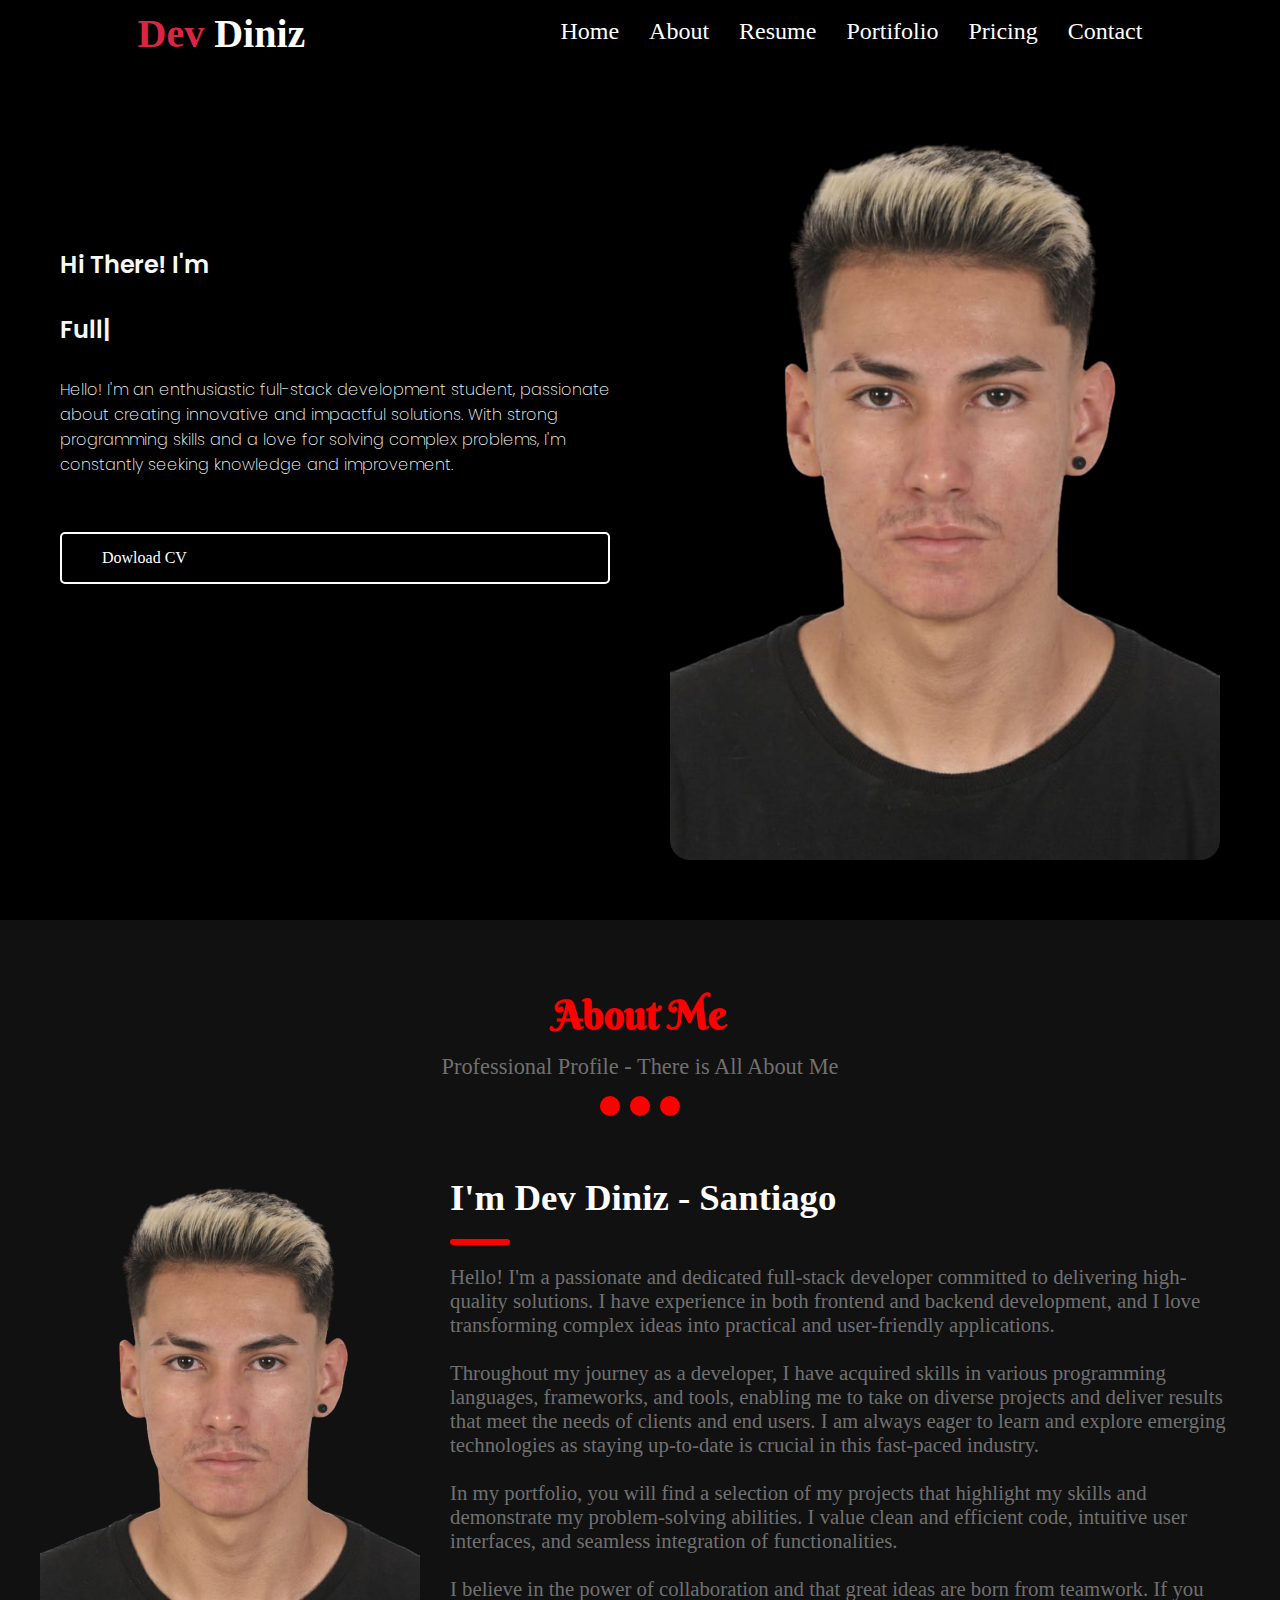
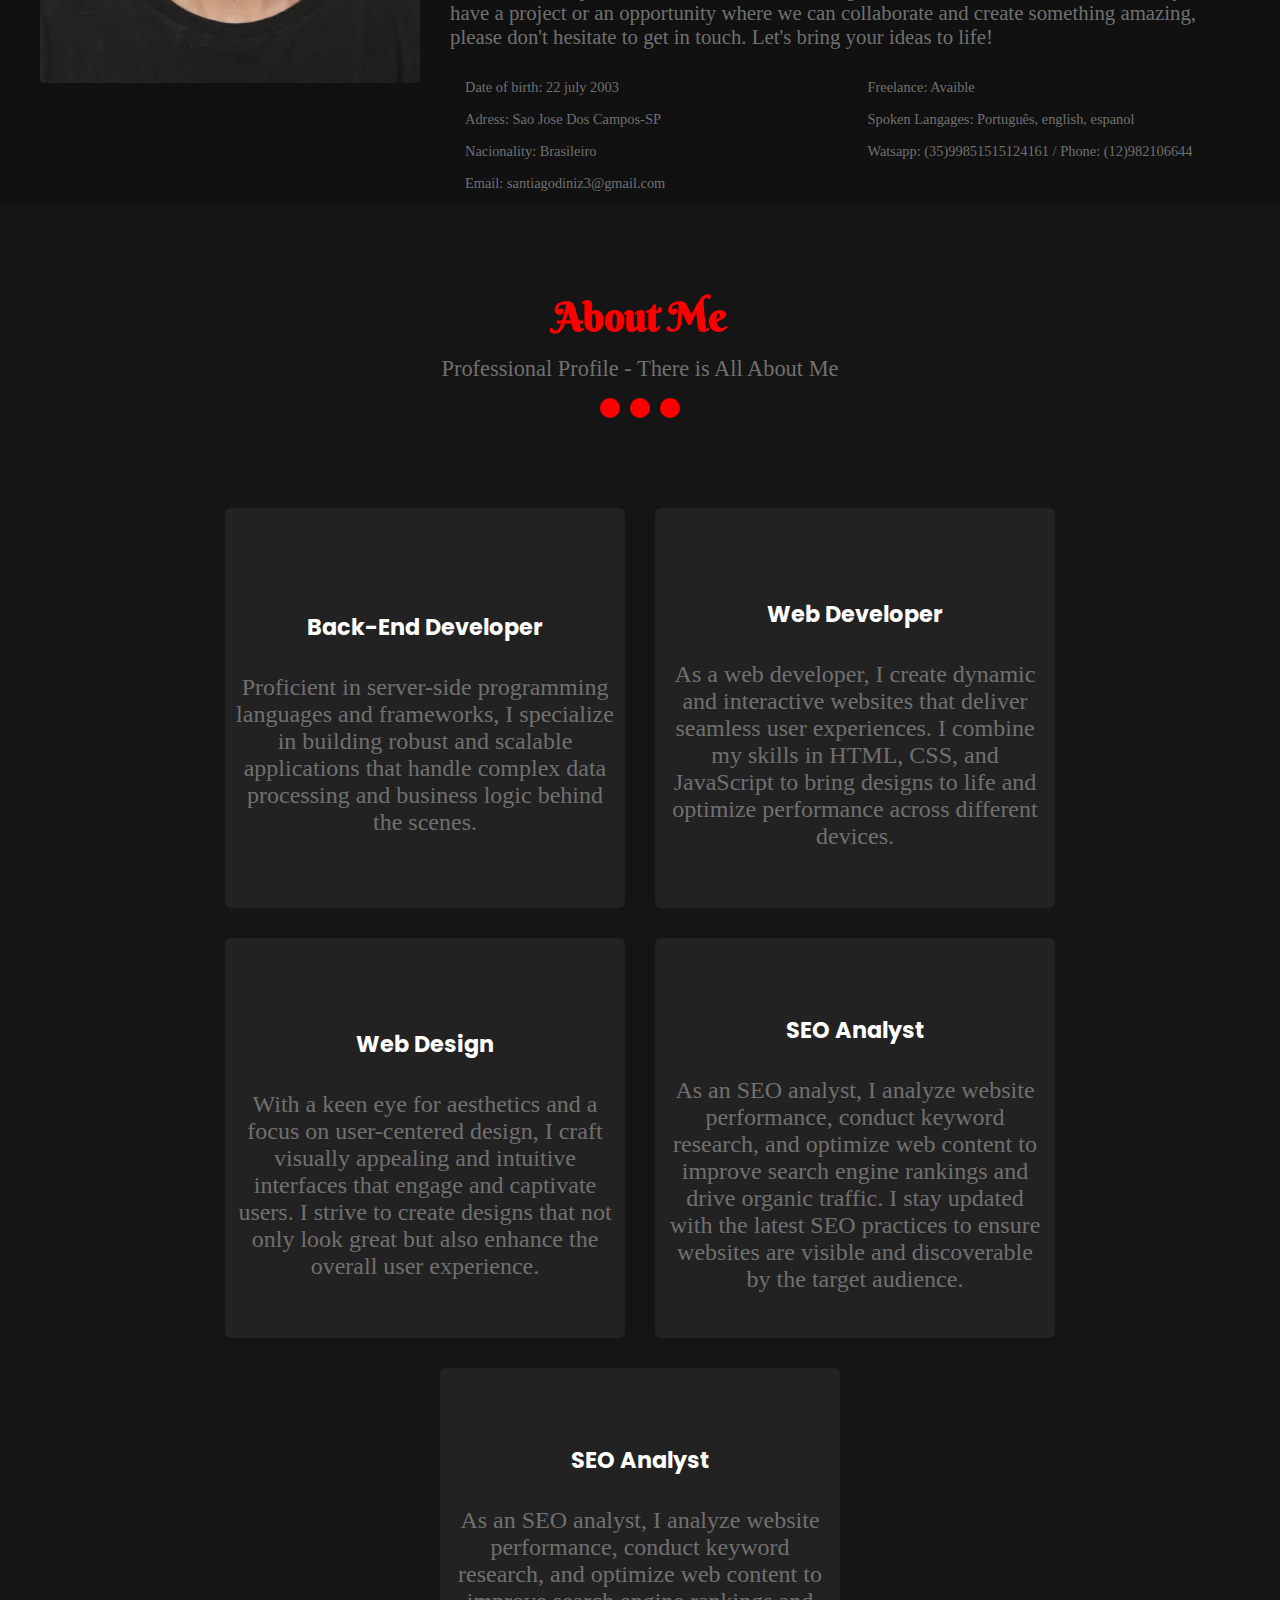
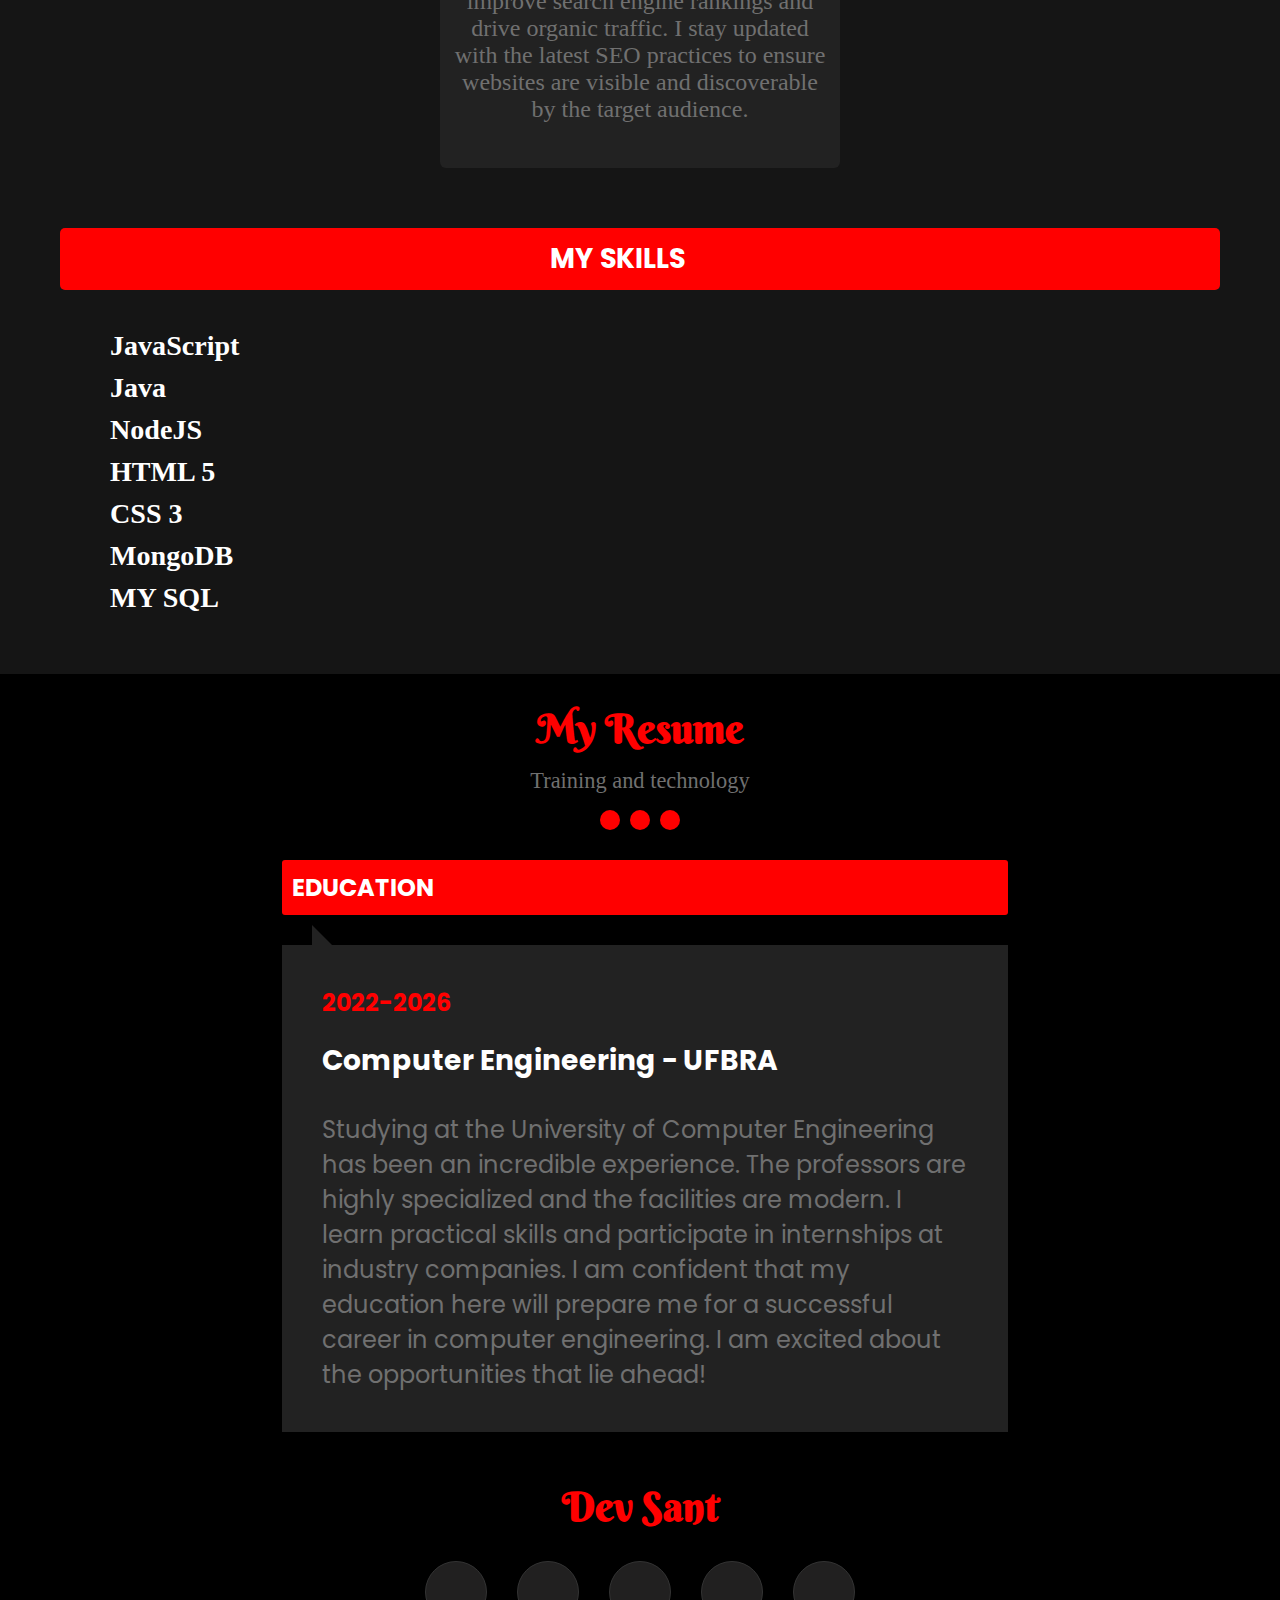
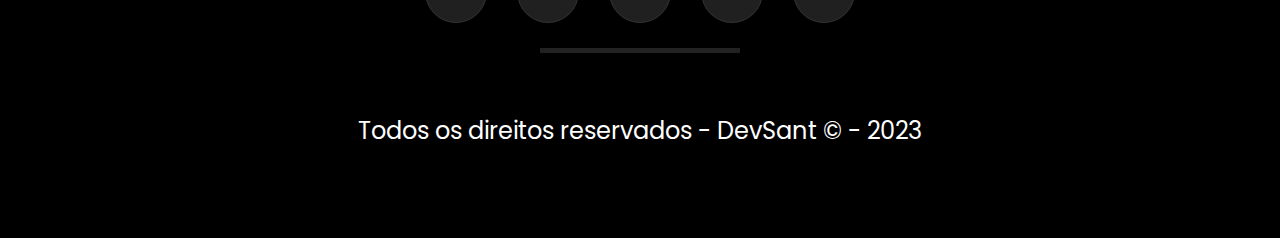
==== port.html @ 424e4349 "first commit" ====
<!DOCTYPE html>
<html lang="en">
<head>
  <meta charset="UTF-8">
  <meta http-equiv="X-UA-Compatible" content="IE=edge">
  <meta name="viewport" content="width=device-width, initial-scale=1.0">
  <title>Portifolio</title>
  <link rel="stylesheet" href="style.css">
  <link rel="stylesheet" href="https://cdnjs.cloudflare.com/ajax/libs/font-awesome/6.4.0/css/all.min.css" integrity="sha512-iecdLmaskl7CVkqkXNQ/ZH/XLlvWZOJyj7Yy7tcenmpD1ypASozpmT/E0iPtmFIB46ZmdtAc9eNBvH0H/ZpiBw==" crossorigin="anonymous" referrerpolicy="no-referrer"/>
</head>
<body>
  <header>
    <h1>Dev <span>Diniz</span></h1>
    <nav>
      <ul aria-label="Navegação Primaria" class="navegacao-primaria">
          <li><a href="#home">Home</a></li>
          <li><a href="#about">About</a></li>
          <li><a href="#resume">Resume</a></li>
          <li><a href="#portifolio">Portifolio</a></li>
          <li><a href="#pricing">Pricing</a></li>
          <li><a href="#contact">Contact</a></li>
      </ul>
      <i class="fa-solid fa-bars"></i>
    </nav>
    
  </header>
<section aria-label="seção curriculo dowload Santiago" class="section-div">
  <div>
    <h2>Hi There! I'm</h2>
    <h2 class="digitando">Full-Stack Developer</h2>
    <p>Hello! I'm an enthusiastic full-stack development student, passionate about creating innovative and impactful solutions. With strong programming skills and a love for solving complex problems, I'm constantly seeking knowledge and improvement.
      <br>
      <br>
      </p>
    <a href="https://1drv.ms/b/s!AuxPHgGAxqlfhQXR7EeyHr-xgZj7?e=mUEDwd">Dowload CV</a>
  </div><img src="/imagens/perfil_transparente.png" alt="">
</section >
<main>
  <article aria-label="Seçao sobre mim" class="sobre">
    <div class="sobre_titulo">
      <h1>About Me</h1>
      <p>Professional Profile - There is All About Me</p>
      <div aria-label="Seçao apenas de ilustrações de botões">
        <span></span>
        <span></span>
        <span></span>
      </div>
    </div>
    <img src="imagens/perfil_transparente.png" alt="imagem minha">
    <div class="sobre_conteudo">
      <div class="sobre_texto">
        <h1>I'm Dev Diniz - Santiago</h1>

        <p>Hello! I'm a passionate and dedicated full-stack developer committed to delivering high-quality solutions. I have experience in both frontend and backend development, and I love transforming complex ideas into practical and user-friendly applications.
          <br>
          <br>
          Throughout my journey as a developer, I have acquired skills in various programming languages, frameworks, and tools, enabling me to take on diverse projects and deliver results that meet the needs of clients and end users. I am always eager to learn and explore emerging technologies as staying up-to-date is crucial in this fast-paced industry.
          <br>
          <br>
          In my portfolio, you will find a selection of my projects that highlight my skills and demonstrate my problem-solving abilities. I value clean and efficient code, intuitive user interfaces, and seamless integration of functionalities.
          <br>
          <br>
          I believe in the power of collaboration and that great ideas are born from teamwork. If you have a project or an opportunity where we can collaborate and create something amazing, please don't hesitate to get in touch. Let's bring your ideas to life!
        </p>
      </div>
      <div class="sobre_info">
        <p><i class="fa-solid fa-calendar-days"></i>Date of birth: 22 july 2003</p>
        <p><i class="fa-sharp fa-solid fa-laptop"></i>Freelance: Avaible</p>
        <p><i class="fa-solid fa-location-dot"></i>Adress: Sao Jose Dos Campos-SP</p>
        <p><i class="fa-sharp fa-solid fa-globe"></i>Spoken Langages: Português, english, espanol</p>
        <p><i class="fa-solid fa-flag"></i>Nacionality: Brasileiro</p>
        <p><i class="fa-sharp fa-solid fa-phone"></i></i>Watsapp: (35)99851515124161 / Phone: (12)982106644</p>
        <p><i class="fa-solid fa-envelope"></i></i>Email: santiagodiniz3@gmail.com</p>

      </div>
    </div>
  </article>
</main>
<section class="services">
  <div class="sobre_titulo">
    <h1>About Me</h1>
    <p>Professional Profile - There is All About Me</p>
    <div aria-label="Seçao apenas de ilustrações de botões">
      <span></span>
      <span></span>
      <span></span>
    </div>
  </div>
  <div class="my_services">
    <ul aria-label="Navegação Secundaria">
      <li> 
        <i class="fa-solid fa-laptop-code"></i>
        <h3>Back-End Developer</h3>
        <p>Proficient in server-side programming languages and frameworks, I specialize in building robust and scalable applications that handle complex data processing and business logic behind the scenes.</p>
      </li>
      <li> 
        <i class="fa-sharp fa-solid fa-globe"></i>
                <h3>Web Developer</h3>
        <p>As a web developer, I create dynamic and interactive websites that deliver seamless user experiences. I combine my skills in HTML, CSS, and JavaScript to bring designs to life and optimize performance across different devices.</p>
      </li>
      <li> 
        <i class="fa-sharp fa-solid fa-pen-to-square"></i>
        <h3>Web Design</h3>
        <p>With a keen eye for aesthetics and a focus on user-centered design, I craft visually appealing and intuitive interfaces that engage and captivate users. I strive to create designs that not only look great but also enhance the overall user experience.</p>
      </li>
    
    <li> 
      <i class="fa-solid fa-layer-group"></i>
      <h3>SEO Analyst</h3>
      <p> As an SEO analyst, I analyze website performance, conduct keyword research, and optimize web content to improve search engine rankings and drive organic traffic. I stay updated with the latest SEO practices to ensure websites are visible and discoverable by the target audience.</p>
    </li>
    <li> 
      <i class="fa-solid fa-layer-group"></i>
      <h3>SEO Analyst</h3>
      <p> As an SEO analyst, I analyze website performance, conduct keyword research, and optimize web content to improve search engine rankings and drive organic traffic. I stay updated with the latest SEO practices to ensure websites are visible and discoverable by the target audience.</p>
    </li>  
  </ul> 
  </div>
  <div class="cursos">
    <div class="my_skill">
      <h2 class='titulo-skill'><i class="fa-sharp fa-solid fa-star"></i>MY SKILLS</h2>
      <div class="skill_content">
        <h3>JavaScript</h3>
        <ul>
          <li class="cor"><i class="fa-sharp fa-solid fa-star"></i></li>
          <li class="cor"><i class="fa-sharp fa-solid fa-star"></i></li>
          <li class="cor"><i class="fa-sharp fa-solid fa-star"></i></li>
          <li class="cor"><i class="fa-sharp fa-solid fa-star"></i></li>
          <li><i class="fa-sharp fa-solid fa-star"></i><li>            
        </ul>
      </div>
      <div class="skill_content">
        <h3>Java</h3>
        <ul>
          <li class="cor"><i class="fa-sharp fa-solid fa-star"></i></li>
          <li class="cor"><i class="fa-sharp fa-solid fa-star"></i></li>
          <li class="cor"><i class="fa-sharp fa-solid fa-star"></i></li>
          <li><i class="fa-sharp fa-solid fa-star"></i></li>
          <li><i class="fa-sharp fa-solid fa-star"></i><li>            
        </ul>
      </div>
      <div class="skill_content">
        <h3>NodeJS</h3>
        <ul>
          <li class="cor"><i class="fa-sharp fa-solid fa-star"></i></li>
          <li class="cor"><i class="fa-sharp fa-solid fa-star"></i></li>
          <li class="cor"><i class="fa-sharp fa-solid fa-star"></i></li>
          <li class="cor"><i class="fa-sharp fa-solid fa-star"></i></li>
          <li class="cor"><i class="fa-sharp fa-solid fa-star"></i><li>            
        </ul>
      </div>
      <div class="skill_content">
        <h3>HTML 5</h3>
        <ul>
          <li class="cor"><i class="fa-sharp fa-solid fa-star"></i></li>
          <li class="cor"><i class="fa-sharp fa-solid fa-star"></i></li>
          <li class="cor"><i class="fa-sharp fa-solid fa-star"></i></li>
          <li class="cor"><i class="fa-sharp fa-solid fa-star"></i></li>
          <li class="cor"><i class="fa-sharp fa-solid fa-star"></i><li>            
        </ul>
      </div>
      <div class="skill_content">
        <h3>CSS 3</h3>
        <ul>
          <li class="cor"><i class="fa-sharp fa-solid fa-star"></i></li>
          <li class="cor"><i class="fa-sharp fa-solid fa-star"></i></li>
          <li class="cor"><i class="fa-sharp fa-solid fa-star"></i></li>
          <li class="cor"><i class="fa-sharp fa-solid fa-star"></i></li>
          <li class="cor"><i class="fa-sharp fa-solid fa-star"></i></li>           
        </ul>
      </div>
      <div class="skill_content">
        <h3>MongoDB</h3>
        <ul>
          <li class="cor"><i class="fa-sharp fa-solid fa-star"></i></li>
          <li class="cor"><i class="fa-sharp fa-solid fa-star"></i></li>
          <li class="cor"><i class="fa-sharp fa-solid fa-star"></i></li>
          <li class="cor"><i class="fa-sharp fa-solid fa-star"></i></li>
          <li><i class="fa-sharp fa-solid fa-star"></i><li>            
        </ul>
      </div>
      <div class="skill_content">
        <h3>MY SQL</h3>
        <ul>
          <li class="cor"><i class="fa-sharp fa-solid fa-star"></i></li>
          <li class="cor"><i class="fa-sharp fa-solid fa-star"></i></li>
          <li class="cor"><i class="fa-sharp fa-solid fa-star"></i></li>
          <li><i class="fa-sharp fa-solid fa-star"></i></li>
          <li><i class="fa-sharp fa-solid fa-star"></i><li>            
        </ul>
      </div>
    </div>
  </div>
  
</section>
<div class="my_resumo">
  <div class="sobre_titulo">
    <h1>My Resume</h1>
    <p>Training and technology</p>
    <div aria-label="Seçao apenas de ilustrações de botões">
      <span></span>
      <span></span>
      <span></span>
    </div>
  </div>
  <div class="resume_generico">     
  <h2 class="education"><i class="fa-solid fa-book"></i> EDUCATION</h2>
  <div class="education_content">
    <div>
       <span>2022-2026</span>
       <h3 class="titulo">Computer Engineering - UFBRA</h3>
       <p class="decricao">Studying at the University of Computer Engineering has been an incredible experience. The professors are highly specialized and the facilities are modern. I learn practical skills and participate in internships at industry companies. I am confident that my education here will prepare me for a successful career in computer engineering. I am excited about the opportunities that lie ahead!</p>      
    </div>
    <ul>
      <li><i class="fa-sharp fa-solid fa-circle"></i></li>
    </ul>
  </div>
</div>
</div>
<footer>
  <div class="sobre_titulo">
    <h1>Dev Sant</h1>
    <p></p>
  </div>
<nav aria-label="navegação de links socias">
  <ul class="footer_sociais">
    <li><i class="fa-brands fa-facebook"></i></li>
    <a href="https://www.instagram.com/s4nt_dev/"><li><i class="fa-brands fa-instagram"></i></li></a>
    <a href="http://github.com/Santiago-Diniz"><li><i class="fa-brands fa-github"></i></li></a>
    <li><i class="fa-brands fa-twitter"></i></li>
    <li><i class="fa-brands fa-linkedin-in"></i></li>
  </ul>
</nav>
<p class="footer_comercial">Todos os direitos reservados - DevSant &copy; - 2023</p>
</footer>

<script src="script.js">
  
</script>
</body>
</html>
---- style.css ----
@import url('https://fonts.googleapis.com/css2?family=Braah+One&family=Noto+Sans:ital,wght@0,100;0,300;0,500;0,600;0,700;0,800;0,900;1,400&family=Poppins&display=swap');
@import url('https://fonts.googleapis.com/css2?family=Berkshire+Swash&family=Braah+One&family=Noto+Sans:ital,wght@0,100;0,300;0,500;0,600;0,700;0,800;0,900;1,400&display=swap');

*{
    padding: 0;
    margin: 0;
    box-sizing: border-box;
    list-style: none;
    text-decoration: none;
}

body{
    background-color: #000;
    max-width: 1500px;
    margin: 0 auto;

}

header{
    background-color: #000;
    padding: 10px;
    display: flex;
    align-items: center;
    justify-content: space-around;
    
}

header h1{
    color: #dc2545;
    font-size: 2.5rem;
}

header span{
    color: white;

}

header .navegacao-primaria{
    display:flex;
    gap: 30px;
    align-items: center;
}

header .navegacao-primaria li a{
    color: #fff;
    width: 0px;
    height: 0px;
    font-size: 1.5rem;
    
}

header .navegacao-primaria li a::after{
    content: "";
    width: 0px;
    height: 0px;
    display: block;
    border-bottom: 4px solid transparent;    
    transition: .9s;
}

header .navegacao-primaria li a:hover::after{
    width: 100%;
    height: 0px;
    padding: 0px;
    border-bottom: 4px solid red;
}


.section-div{
    animation: inicializar .7s forwards;
    background-color: #000;
    display: grid;
    grid-template-columns: 1fr 1fr;
    justify-content: space-around;
    align-items: center;
    gap: 60px;
    padding: 60px;
}

.section-div div { 
    margin-top: 120px;
    align-self: start;
    display: grid;
    gap: 30px;
}

.section-div h2 {
    font-family: 'Poppins';
    font-weight: 600;
    color: #f7f7f7;
}

.section-div div p{
    font-family: 'Poppins';
    font-weight: 200;
    color: #f7f7f7;
}

.section-div a {
    justify-content: start;
    color: #fff;
    padding: 15px 40px;
    border-radius: 5px;
    border: 2px solid white;

}

.digitando::after {
    content: '|';
    margin-left: 0;
    opacity: 1;
    animation: pisca .9s infinite;

}

@keyframes pisca {
    from{
        opacity: 1;
        
    }

    to{
        opacity: 0;
        
    }   
}

.section-div img {
    max-width:100%;
    border-radius: 20px;
}
@keyframes inicializar {
    from{
        opacity: 0;
        transform: translate(0, -60px, 0);
    }

    to{
        opacity: 1;
        transform: translate3d(0, 0, 0);
    } 
}

/* seçao principal, sobre mim*/

main{
    background-color: #111;
    color: #fff;
}

main .sobre {
    display: grid;
    grid-template-columns: 1fr 1fr 1fr;
    gap: 30px;
    justify-content: center;
    padding: 40px;
}

.sobre_titulo{
    margin: 30px 0;
    grid-column: 1/ -1;
    text-align: center;
    color: #fff;
}
.sobre_titulo h1{
    font-size: 2.5rem;
    color: red;
    margin-bottom: 15px;
    font-family: 'Berkshire Swash', cursive;
}

.sobre_titulo p {
    color: #707070;
    font-size: 1.4rem;
    margin-bottom: 1rem;
    position: relative;
}

.sobre_titulo div {
    display: flex;
    gap: 10px;
    justify-content: center;
}

.sobre_titulo span {
    display: block;
    height: 20px;
    width: 20px;
    border-radius: 50%;
    background-color: red;

}

.sobre img {
    animation: ladoSecao .6s ease-in;
    cursor: pointer;
    grid-row: 2;
    max-width: 100%;
    border-radius: 4px;
    filter: blur(0);
}

.sobre img:hover{
    transition: .6s ease-in;
    filter: blur(1px)
}

.sobre_conteudo {
    animation: sobeSecao .6s ease-in-out forwards;
    grid-column: 2/-1;
    display: grid;
    color: #707070;
    grid-template-columns: 1fr 1fr;
}

.sobre_texto{
    display: grid;
    grid-column: 1/-1;
    grid-template-columns: 1fr 1fr;
}

.sobre_texto h1{
    font-size: 2.3rem;
    color: #fff;
    grid-column: 1/-1;
}

.sobre_texto h1::after {
    background-color: red;
    height: 6px;
    width: 60px;
    margin: 20px 0;
    content: "";
    display: block;
    border-radius: 5px ;
}

.sobre_texto p {
    font-size: 1.3rem;
    grid-row: 2;
    grid-column: 1/-1;
}

.sobre_info {
    margin-top: 30px;
    display: grid;
    grid-template-columns: 1fr 1fr;
    grid-column: 1/-1;
    gap: 15px;
    align-items: center;
}

.sobre_info i {
    color: red;
    display: inline-block;
    padding-right: 15px;
    font-size: 1.5rem;
}

.sobre_info p {
    font-size: .9rem;
}

@keyframes sobeSecao {
    from{
        transition: .5s;
        transform: translate3d(60px, 0, 0);
    }
    to{
        transform: translate3d(0, 0, 0);
    }
}

@keyframes ladoSecao {
    from{
        transition: .5s;
        transform: translate3d(-60px, 0, 0);
    }
    to{
        transform: translate3d(0, 0, 0);
    }
}

/* Responsivo */

@media(max-width: 992px){

    .section-div img {
        display: none;
    }

    .section-div {
        background-image: url(/imagens/2023-05-21\ \(5\).png);
        background-repeat: no-repeat;
        background-size: cover;
        background-position: center;
    }

    header {
        justify-content: space-between;
        padding: 30px 70px;
    }

    header  .navegacao-primaria {
        display: none;

    }

    header i {
        color: #f7f7f7;
        font-size: 3rem;
    }

    header  .navegacao-primaria.ativado {
        background-color: black;
        position: absolute;
        display: grid;
        top: 80px;
        color: white;
        z-index: 1;
        padding: 30px;
        font-size: 1.6rem;
        font-weight: bold;
        border-radius: 0 0 4px 4px;
        right: 20px;
        animation: sobeSecao .8s ease-in-out;
    }   

}

@media(max-width: 992px){
    .sobre img{
        grid-column: 1/-1;
        justify-self: center
    }

    .sobre_conteudo {
        grid-column: 1/-1;
    }
}

/* seçao service */

.services{
    background-color: #151515;
    margin-top: -30px;
    padding: 60px;
}

.my_services{
    padding: 60px;
    color: white;  
}

.my_services ul {
    display: flex;
    flex-wrap: wrap;
    gap: 30px;
    align-items: center;
    justify-content: center;
}

.my_services ul li {
    cursor: pointer;
    border-radius: 6px;
    position: relative;
    padding: 10px;
    display: grid;
    gap: 30px;
    text-align: center;
    max-width: 400px;
    height: 400px;
    background-color: #222;
    align-content: center;
    transition: 0.2s ease-in;

}

.my_services ul li i{
    font-size: 2.7rem;
    color: red;
}

.my_services ul li h3{
    color: #fff;
    font-size: 1.4rem;
    font-family: 'poppins';
    font-weight: 700;
}

.my_services ul li p{
    color: #707070;
    font-size: 1.5rem
}

.my_services li::before{
    content: "";
    width: 0px;
    height: 0px;
    position: absolute;
    top: -1px;
    right: -1px;
    border-top: 2px solid transparent;
    border-right: 2px solid transparent;
}

.my_services li::after{
    content: "";
    width: 0px;
    height: 0px;
    position: absolute;
    top: -1px;
    right: -1px;
    border-bottom: 2px solid transparent;
    border-left: 2px solid transparent;
}

.my_services li:hover{
    scale: 1.1;
    transition: 0.2 ease-in;
    box-shadow: 9px 0px 12px rgb(255, 0, 0);
    background-color: #2e0f14;

}
.my_resumo{
    color: #fff;
}

.resume_generico{
    color: white;
    display: grid;
    grid-template-columns: 3fr 1fr;
    margin-left: 22%;
    justify-content: center;
    gap: 30px;
    font-size:x-large;

    
}

.resume_generico h2 {
    font-family: 'poppins';
    font-size: 1.5rem;
    background-color: red;
    justify-content: start;
    padding: 10px;
    border-radius: 3px;
}

.sobre_conteudo h2 i {
    margin-right: 10px;
}

.education_content {
    grid-column: 1;
}

.education_content ul {
    display: flex;
    cursor: pointer;
    margin-top: 20px;
    justify-content: center;
    gap: 10px;
    color: #707070;
}

.education_content div {
    background-color: #222;
    padding: 40px;
    position: relative;
}

.education_content div::before{
    content: "";
    border-right: 30px solid transparent;
    border-bottom: 30px solid #222;
    position: absolute;
    top: -20px;
    left: 30px;
    display: inline-block;
}

.education_content div span {
    color: red;
    font-family: 'poppins';
    font-weight: bolder;
}


.decricao{
    font-family: 'poppins';
    color: #707070;
}

.titulo{
    font-family: 'poppins';
    margin-top: 20px;
    margin-bottom: 30px;
}


/* MY SKILLS */

.titulo-skill{
    display: flex;
    align-items: center;
}

.cursos{
    color: #fff;
}

.my_skill{
    display: grid;
}

.my_skill h2{
    padding: 10px 20px;
    border-radius: 5px;
    background-color: red;
    font-size: 1.7rem;
    font-family: 'poppins';
    margin-bottom: 30px;
}
.my_skill h2 i{
    padding-right: 42%;
}

.skill_content{
    font-size: 1.5rem;
    display: flex;
    justify-content: space-between;
    margin-top: 10px;
    padding: 0px 50px 0px 50px;

}

.skill_content ul {
    display: flex;
    justify-self: start;
}
.cor{
    color: red;
}

/* footer */

.footer{
    background-color: #000;
    padding: 30px;

}

.footer_sociais{
    display: flex;
    justify-content: center;
    gap: 30px;
    flex-wrap: wrap;
    align-items: center;
    position: relative;
    color: white;
}

.footer_sociais li{
    background-color: #212020;
    border-radius: 50%;
    border: 1px solid #333;
}

.footer_sociais li{
    padding: 30px;
    font-size: 1.5rem;
    color: #f7f7f7;
}

.footer_sociais li:hover{
    transition: .3s ease-in-out;
    cursor: pointer;
    background-color: #3e3e3e;
}

.footer_sociais::before{
    content: "";
    height: 5px;
    width: 200px;
    position: absolute;
    background-color: #222;
    bottom: -30px;

}

footer .footer_comercial{
    text-align: center;
    color: white;
    margin: 90px auto;
    font-size: 1.5rem;
    font-family: 'poppins';
}
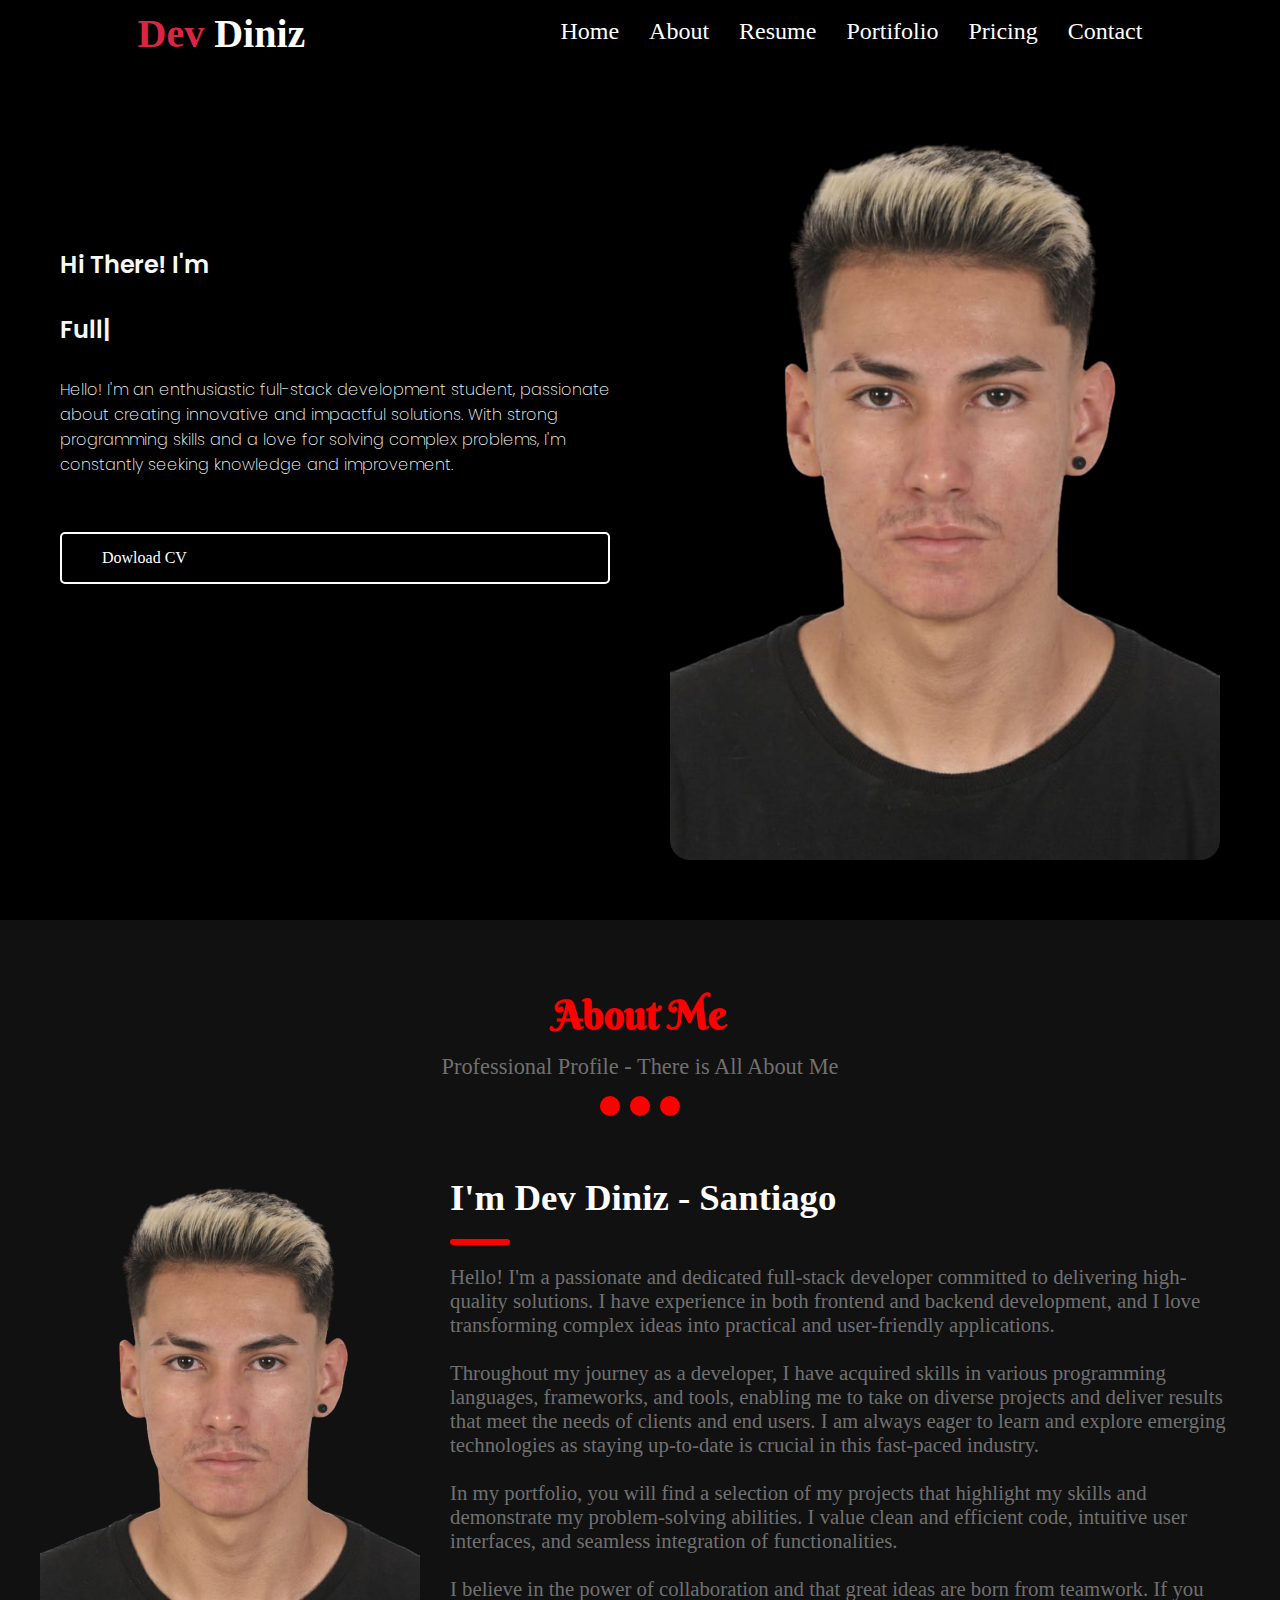
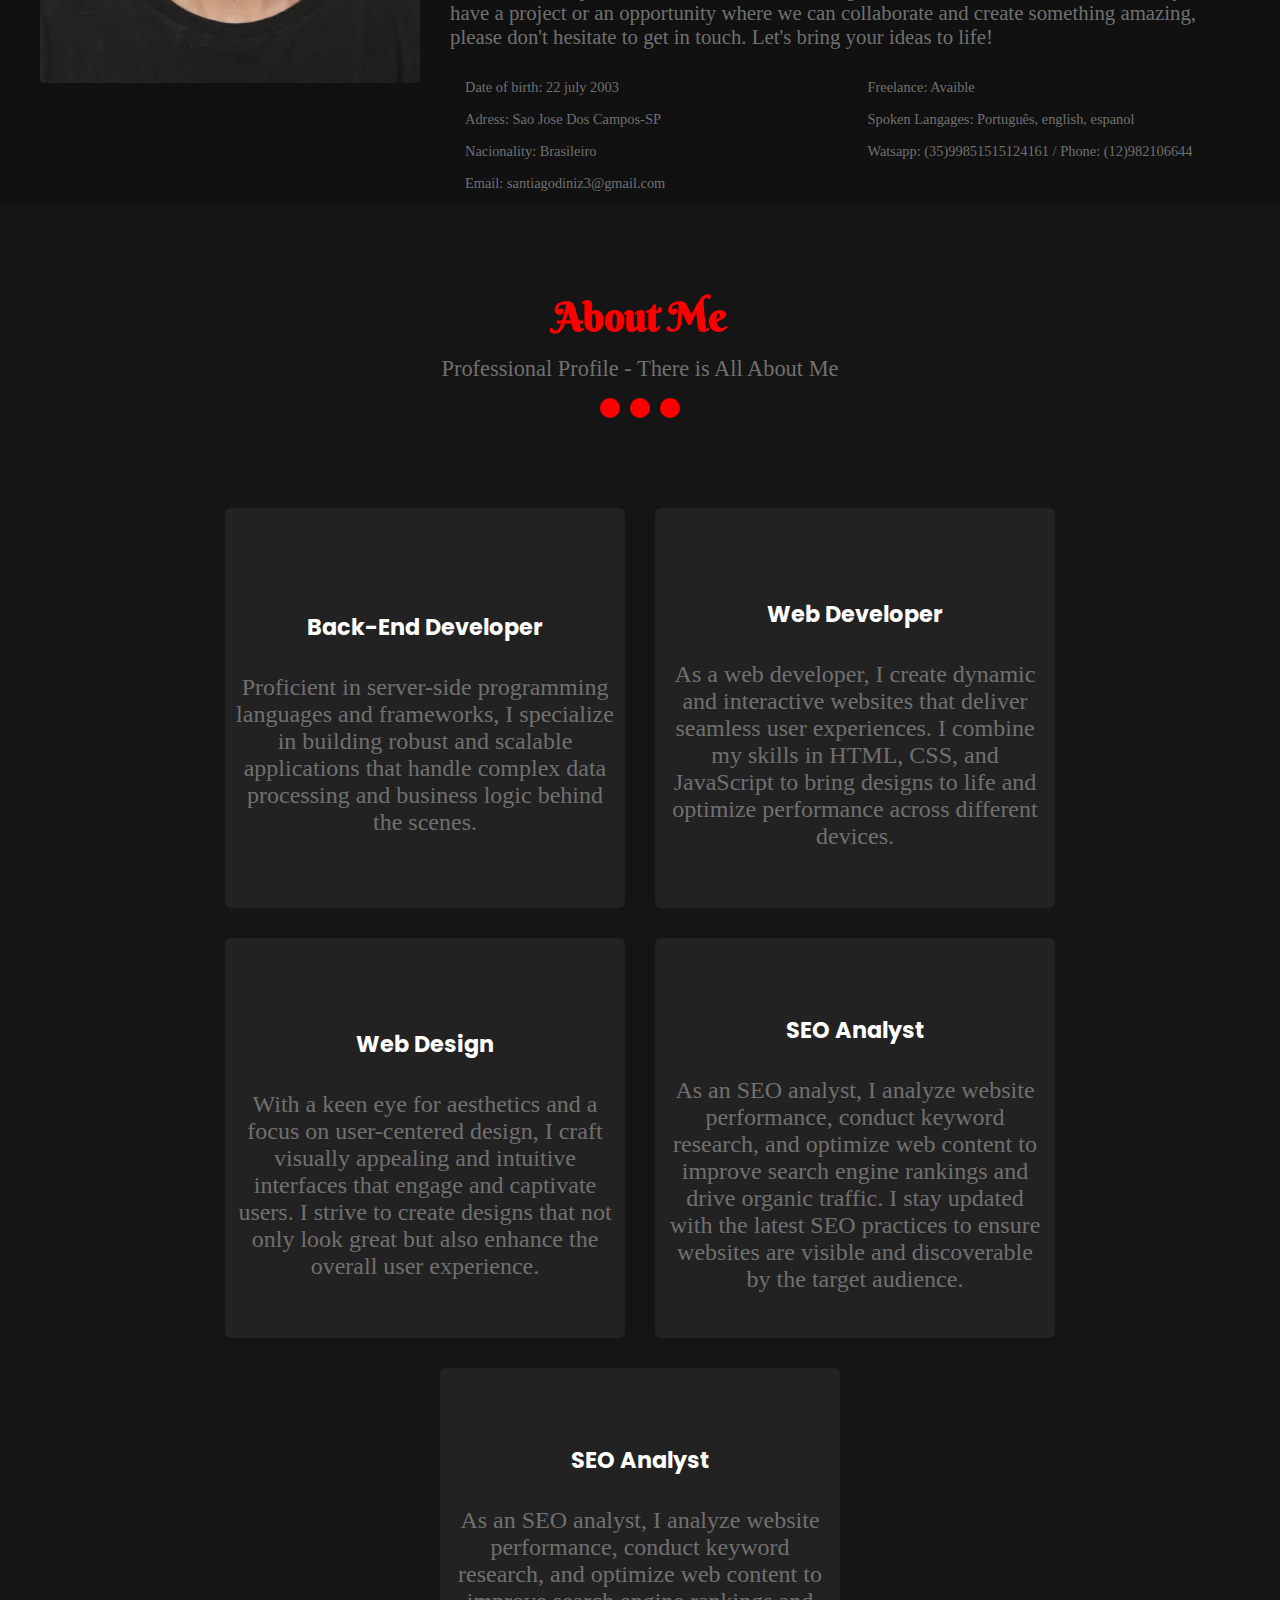
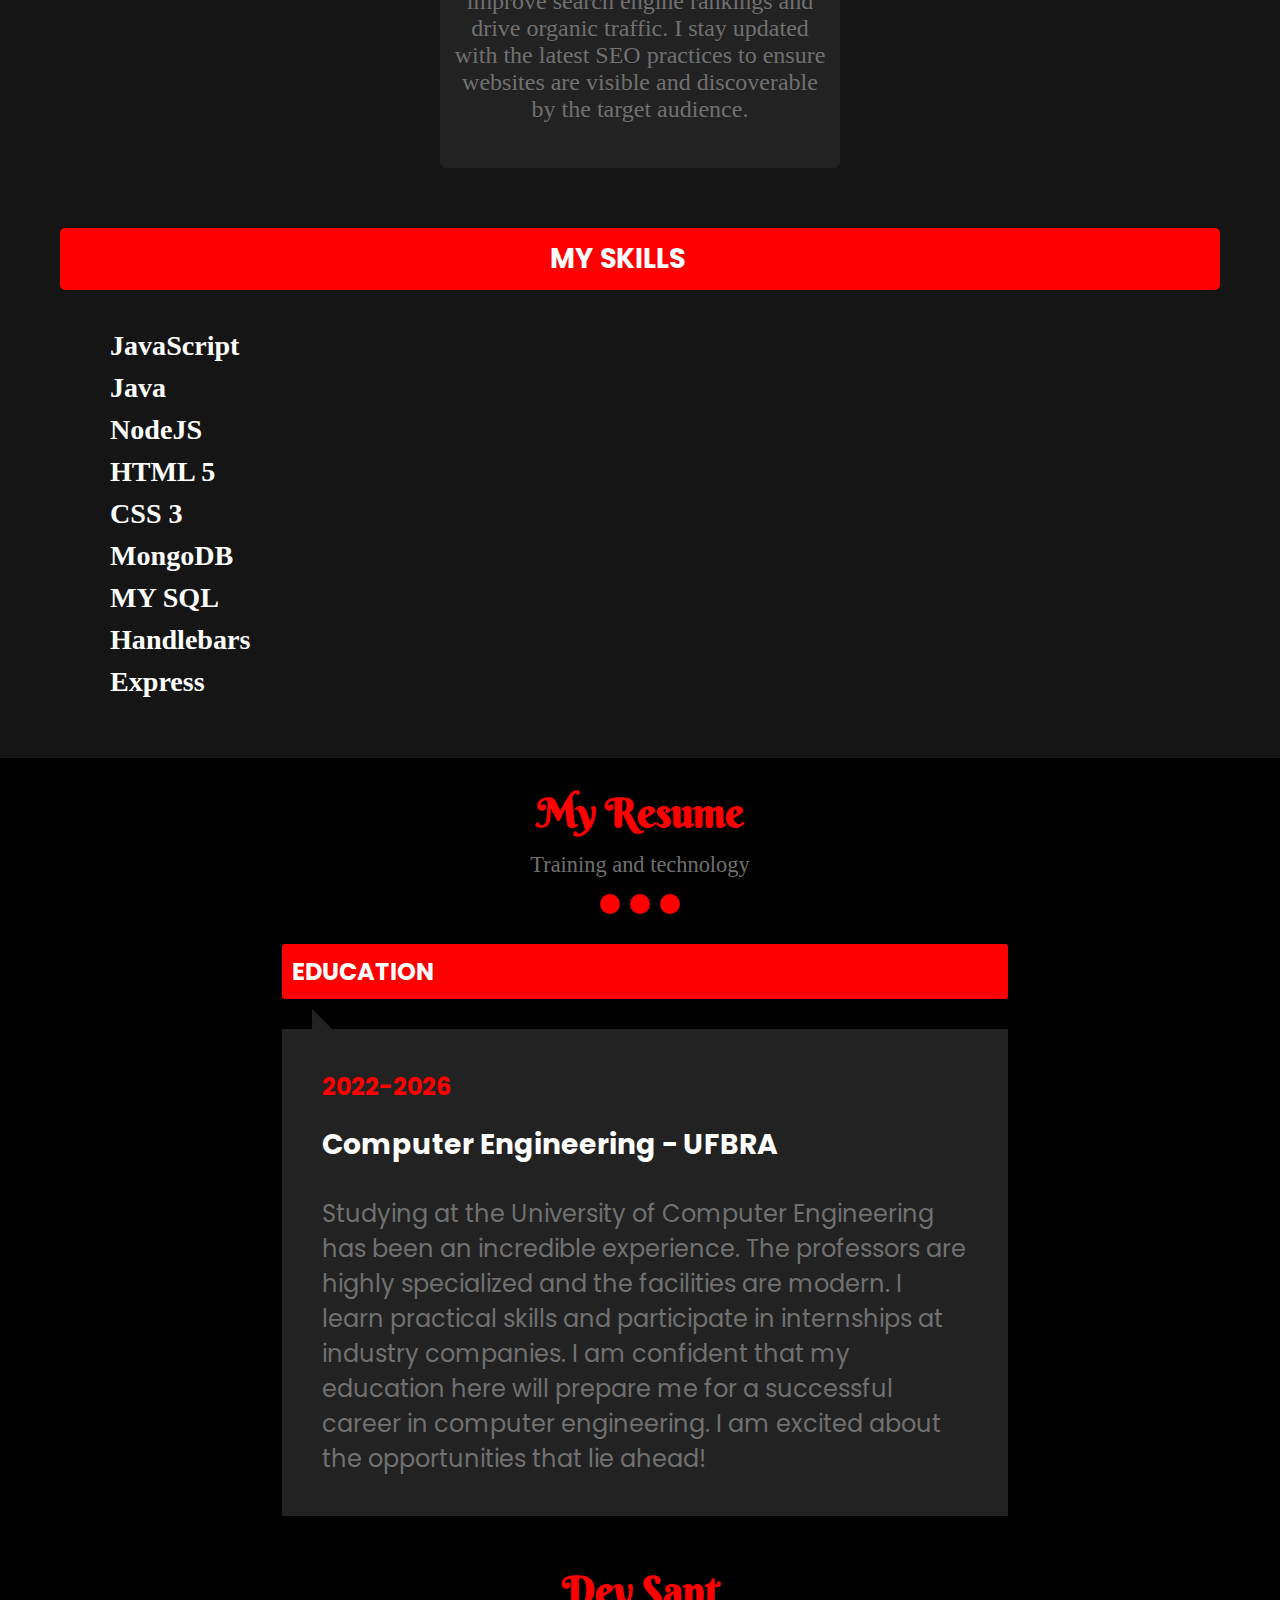
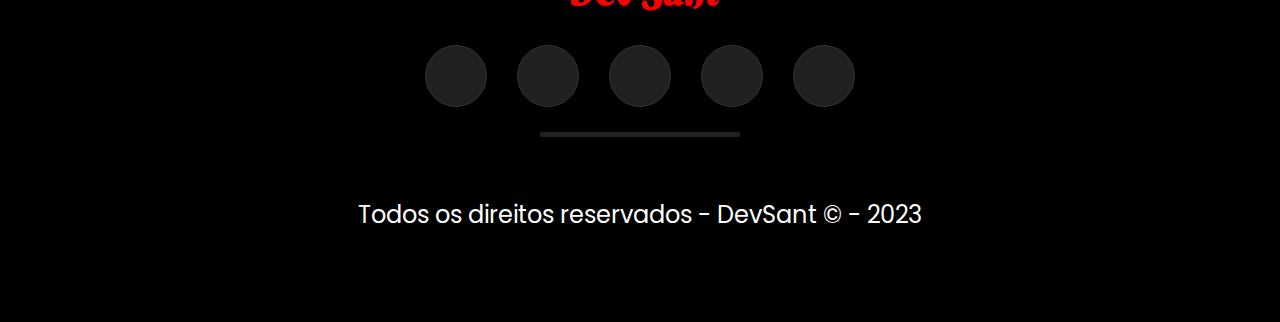
==== commit b647c536: "add skills" ====
--- a/port.html
+++ b/port.html
@@ -189,6 +189,26 @@
           <li><i class="fa-sharp fa-solid fa-star"></i><li>            
         </ul>
       </div>
+      <div class="skill_content">
+        <h3>Handlebars</h3>
+        <ul>
+          <li class="cor"><i class="fa-sharp fa-solid fa-star"></i></li>
+          <li class="cor"><i class="fa-sharp fa-solid fa-star"></i></li>
+          <li class="cor"><i class="fa-sharp fa-solid fa-star"></i></li>
+          <li class="cor"><i class="fa-sharp fa-solid fa-star"></i></li>
+          <li class="cor"><i class="fa-sharp fa-solid fa-star"></i><li>            
+        </ul>
+      </div>
+      <div class="skill_content">
+        <h3>Express</h3>
+        <ul>
+          <li class="cor"><i class="fa-sharp fa-solid fa-star"></i></li>
+          <li class="cor"><i class="fa-sharp fa-solid fa-star"></i></li>
+          <li class="cor"><i class="fa-sharp fa-solid fa-star"></i></li>
+          <li class="cor"><i class="fa-sharp fa-solid fa-star"></i></li>
+          <li><i class="fa-sharp fa-solid fa-star"></i><li>            
+        </ul>
+      </div>
     </div>
   </div>
   
